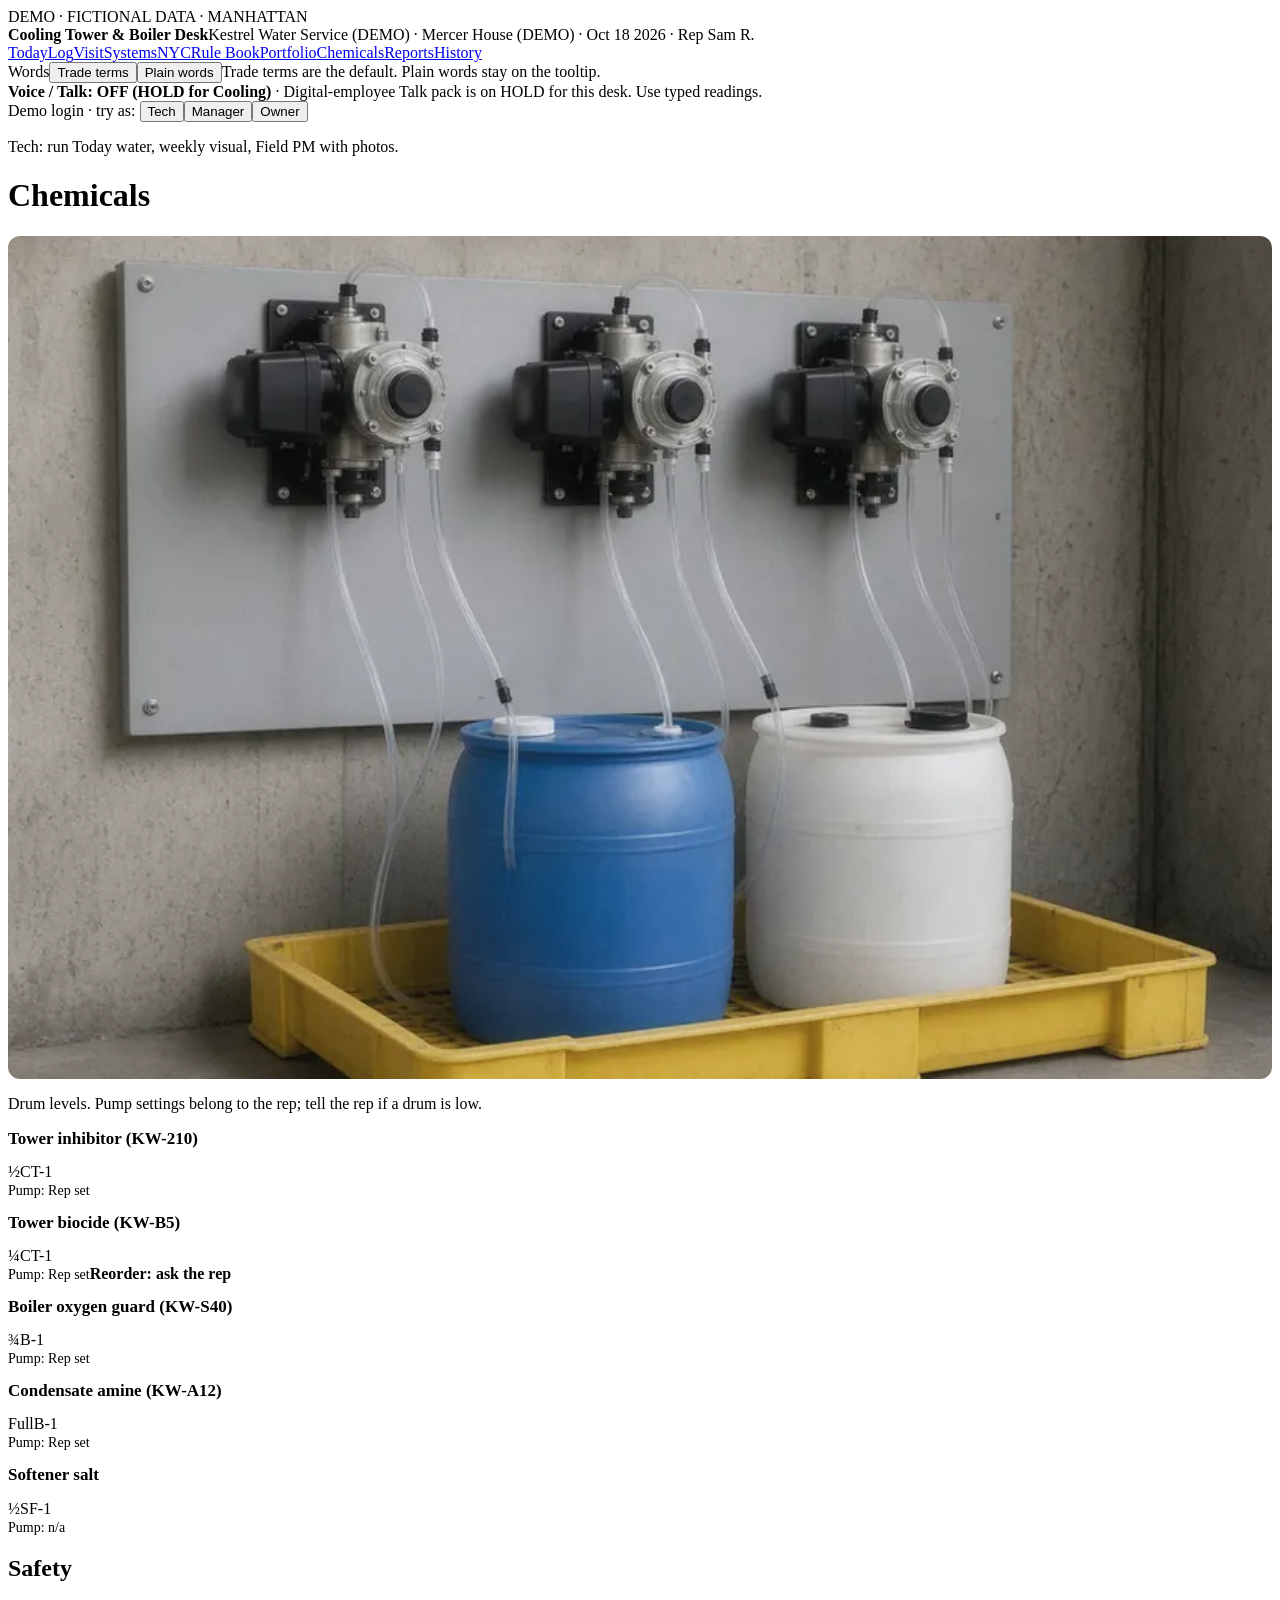
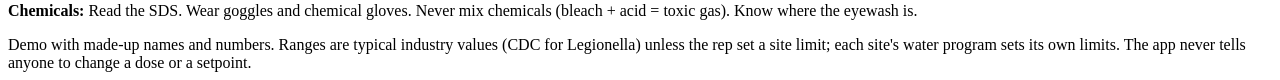
==== chemicals/index.html @ 72e8cd44 "Publish Cooling Desk static demo (Rule Book PR #28 abe7188) Demo only, fictional data. Built from cl" ====
<!DOCTYPE html><html lang="en"><head><meta charSet="utf-8"/><meta name="viewport" content="width=device-width, initial-scale=1"/><link rel="stylesheet" href="/cooling-desk-demo/assets/index-Dlu_8GxB.css" data-precedence="default"/><title>Cooling Tower &amp; Boiler Desk</title><meta name="robots" content="noindex, nofollow, noarchive"/><meta property="og:image" content="/cooling-desk-demo/photos/share-1200x630.jpg"/><link rel="modulepreload" href="/cooling-desk-demo/assets/index-DWi6XUyh.js"/><link rel="modulepreload" href="/cooling-desk-demo/assets/status-q7ZFo-K3.js"/><link rel="modulepreload" href="/cooling-desk-demo/assets/react-Bwcq5O0Y.js"/><link rel="modulepreload" href="/cooling-desk-demo/assets/preload-helper-mCQ09NDj.js"/><link rel="modulepreload" href="/cooling-desk-demo/assets/link-CQP1Rr4Y.js"/><link rel="modulepreload" href="/cooling-desk-demo/assets/nyc-desk-ckcRdlSN.js"/><link rel="modulepreload" href="/cooling-desk-demo/assets/chemicals-DDWBy_gk.js"/><link rel="modulepreload" href="/cooling-desk-demo/assets/catalog-DqLY3z9L.js"/></head><body><div class="demo">DEMO · FICTIONAL DATA · MANHATTAN</div><header class="top"><b>Cooling Tower &amp; Boiler Desk</b><span>Kestrel Water Service (DEMO)<!-- --> · <!-- -->Mercer House (DEMO)<!-- --> · <!-- -->Oct 18 2026<!-- --> · Rep <!-- -->Sam R.</span></header><nav class="tabs" aria-label="Tabs"><a href="/cooling-desk-demo/">Today</a><a href="/cooling-desk-demo/log">Log</a><a href="/cooling-desk-demo/visit">Visit</a><a href="/cooling-desk-demo/systems">Systems</a><a href="/cooling-desk-demo/nyc">NYC</a><a href="/cooling-desk-demo/rulebook">Rule Book</a><a href="/cooling-desk-demo/portfolio">Portfolio</a><a class="active" href="/cooling-desk-demo/chemicals" data-status="active" aria-current="page">Chemicals</a><a href="/cooling-desk-demo/reports">Reports</a><a href="/cooling-desk-demo/history">History</a></nav><div class="vocab-bar" role="group" aria-label="Vocabulary"><span>Words</span><button type="button" aria-pressed="true">Trade terms</button><button type="button" aria-pressed="false">Plain words</button><span class="sub">Trade terms are the default. Plain words stay on the tooltip.</span></div><div class="talk-hold" data-testid="talk-hold" data-talk-enabled="false" role="status"><b>Voice / Talk: OFF (HOLD for Cooling)</b><span> · Digital-employee Talk pack is on HOLD for this desk. Use typed readings.</span></div><main><div class="demo-picker" data-demo-role-picker="one-tap" data-testid="demo-login"><span>Demo login · try as:</span> <button type="button" aria-pressed="true" data-testid="demo-role-tech">Tech</button><button type="button" aria-pressed="false" data-testid="demo-role-manager">Manager</button><button type="button" aria-pressed="false" data-testid="demo-role-owner">Owner</button><p class="sub" data-testid="demo-role-hint">Tech: run Today water, weekly visual, Field PM with photos.</p></div><!--$--><h1>Chemicals</h1><picture class="no-print"><source type="image/webp" srcSet="/photos/card-chemicals-feed-pumps-420x280.webp 420w, /photos/card-chemicals-feed-pumps-840x560.webp 840w" sizes="(max-width: 600px) 100vw, 840px"/><img src="/photos/card-chemicals-feed-pumps-840x560.jpg" alt="Chemical feed pumps on a wall panel, with tubing running into plain drums on a yellow spill tray." loading="lazy" style="width:100%;aspect-ratio:3 / 2;object-fit:cover;border-radius:12px;display:block;margin:8px 0 14px"/></picture><p class="sub">Drum levels. Pump settings belong to the rep; tell the rep if a drum is low.</p><div class="grid three"><section class="card drum" aria-label="Tower inhibitor (KW-210)"><h2 style="font-size:17px">Tower inhibitor (KW-210)</h2><div class="row" style="justify-content:space-between"><span class="big-num">½</span><span>CT-1</span></div><div class="gauge" aria-label="Level ½"><i class="on"></i><i class="on"></i><i class=""></i><i class=""></i></div><span style="color:var(--muted);font-size:14px">Pump: <!-- -->Rep set</span></section><section class="card drum" aria-label="Tower biocide (KW-B5)"><h2 style="font-size:17px">Tower biocide (KW-B5)</h2><div class="row" style="justify-content:space-between"><span class="big-num">¼</span><span>CT-1</span></div><div class="gauge" aria-label="Level ¼"><i class="on"></i><i class=""></i><i class=""></i><i class=""></i></div><span style="color:var(--muted);font-size:14px">Pump: <!-- -->Rep set</span><b>Reorder: ask the rep</b></section><section class="card drum" aria-label="Boiler oxygen guard (KW-S40)"><h2 style="font-size:17px">Boiler oxygen guard (KW-S40)</h2><div class="row" style="justify-content:space-between"><span class="big-num">¾</span><span>B-1</span></div><div class="gauge" aria-label="Level ¾"><i class="on"></i><i class="on"></i><i class="on"></i><i class=""></i></div><span style="color:var(--muted);font-size:14px">Pump: <!-- -->Rep set</span></section><section class="card drum" aria-label="Condensate amine (KW-A12)"><h2 style="font-size:17px">Condensate amine (KW-A12)</h2><div class="row" style="justify-content:space-between"><span class="big-num">Full</span><span>B-1</span></div><div class="gauge" aria-label="Level Full"><i class="on"></i><i class="on"></i><i class="on"></i><i class="on"></i></div><span style="color:var(--muted);font-size:14px">Pump: <!-- -->Rep set</span></section><section class="card drum" aria-label="Softener salt"><h2 style="font-size:17px">Softener salt</h2><div class="row" style="justify-content:space-between"><span class="big-num">½</span><span>SF-1</span></div><div class="gauge" aria-label="Level ½"><i class="on"></i><i class="on"></i><i class=""></i><i class=""></i></div><span style="color:var(--muted);font-size:14px">Pump: <!-- -->n/a</span></section></div><section class="safety" aria-label="Safety"><h2>Safety</h2><p><b>Chemicals<!-- -->:</b> <!-- -->Read the SDS. Wear goggles and chemical gloves. Never mix chemicals (bleach + acid = toxic gas). Know where the eyewash is.</p></section><script>(function(a,f){let l;try{l=JSON.parse(sessionStorage.getItem(a)||"{}")}catch{return}const n=l?.[f||history.state?.__TSR_key];let c=!1;for(const t in n){const e=n[t],o=e?.scrollX,s=e?.scrollY;if(Number.isFinite(o)&&Number.isFinite(s)){if(t==="window")scrollTo(o,s),c=!0;else if(t)try{const r=document.querySelector(t);r&&(r.scrollLeft=o,r.scrollTop=s)}catch{}}}if(c)return;const i=location.hash.slice(1);if(i){const t=history.state?.__hashScrollIntoViewOptions??!0;if(t){const e=document.getElementById(i);e&&e.scrollIntoView(t)}return}scrollTo(0,0)})("tsr-scroll-restoration-v1_3");document.currentScript.remove()</script><!--/$--><footer class="foot no-print-keep">Demo with made-up names and numbers. Ranges are typical industry values (CDC for Legionella) unless the rep set a site limit; each site&#x27;s water program sets its own limits. The app never tells anyone to change a dose or a setpoint.</footer></main><script data-tsr-stream-part="">(self.$R=self.$R||{})["tsr"]=[];self.$_TSR={h(){this.hydrated=!0,this.c()},e(){this.streamEnded=!0,this.c()},c(){this.hydrated&&this.streamEnded&&(delete self.$_TSR,delete self.$R.tsr)},p(e){this.initialized?e():this.buffer.push(e)},buffer:[]};$_TSR.router=($R=>$R[0]={manifest:$R[1]={routes:$R[2]={__root__:$R[3]={preloads:$R[4]=["/cooling-desk-demo/assets/index-DWi6XUyh.js","/cooling-desk-demo/assets/status-q7ZFo-K3.js","/cooling-desk-demo/assets/react-Bwcq5O0Y.js","/cooling-desk-demo/assets/preload-helper-mCQ09NDj.js","/cooling-desk-demo/assets/link-CQP1Rr4Y.js","/cooling-desk-demo/assets/nyc-desk-ckcRdlSN.js"],scripts:$R[5]=[$R[6]={attrs:$R[7]={type:"module",async:!0,src:"/cooling-desk-demo/assets/index-DWi6XUyh.js"}}],css:$R[8]=["/cooling-desk-demo/assets/index-Dlu_8GxB.css"]},"/chemicals":$R[9]={preloads:$R[10]=["/cooling-desk-demo/assets/chemicals-DDWBy_gk.js","/cooling-desk-demo/assets/catalog-DqLY3z9L.js"]}}},matches:$R[11]=[$R[12]={i:"__root__ ",u:1793285258583,s:"success",ssr:!0},$R[13]={i:" chemicals chemicals",u:1793285258583,s:"success",ssr:!0}]})($R["tsr"]);$_TSR.e();{let s=document.currentScript,p;while((p=s.previousElementSibling)&&p.hasAttribute('data-tsr-stream-part'))p.remove();s.remove()}</script><script type="module" async="" src="/cooling-desk-demo/assets/index-DWi6XUyh.js"></script><script>document.currentScript.remove();/*$tsr-stream-boundary*/</script></body></html>
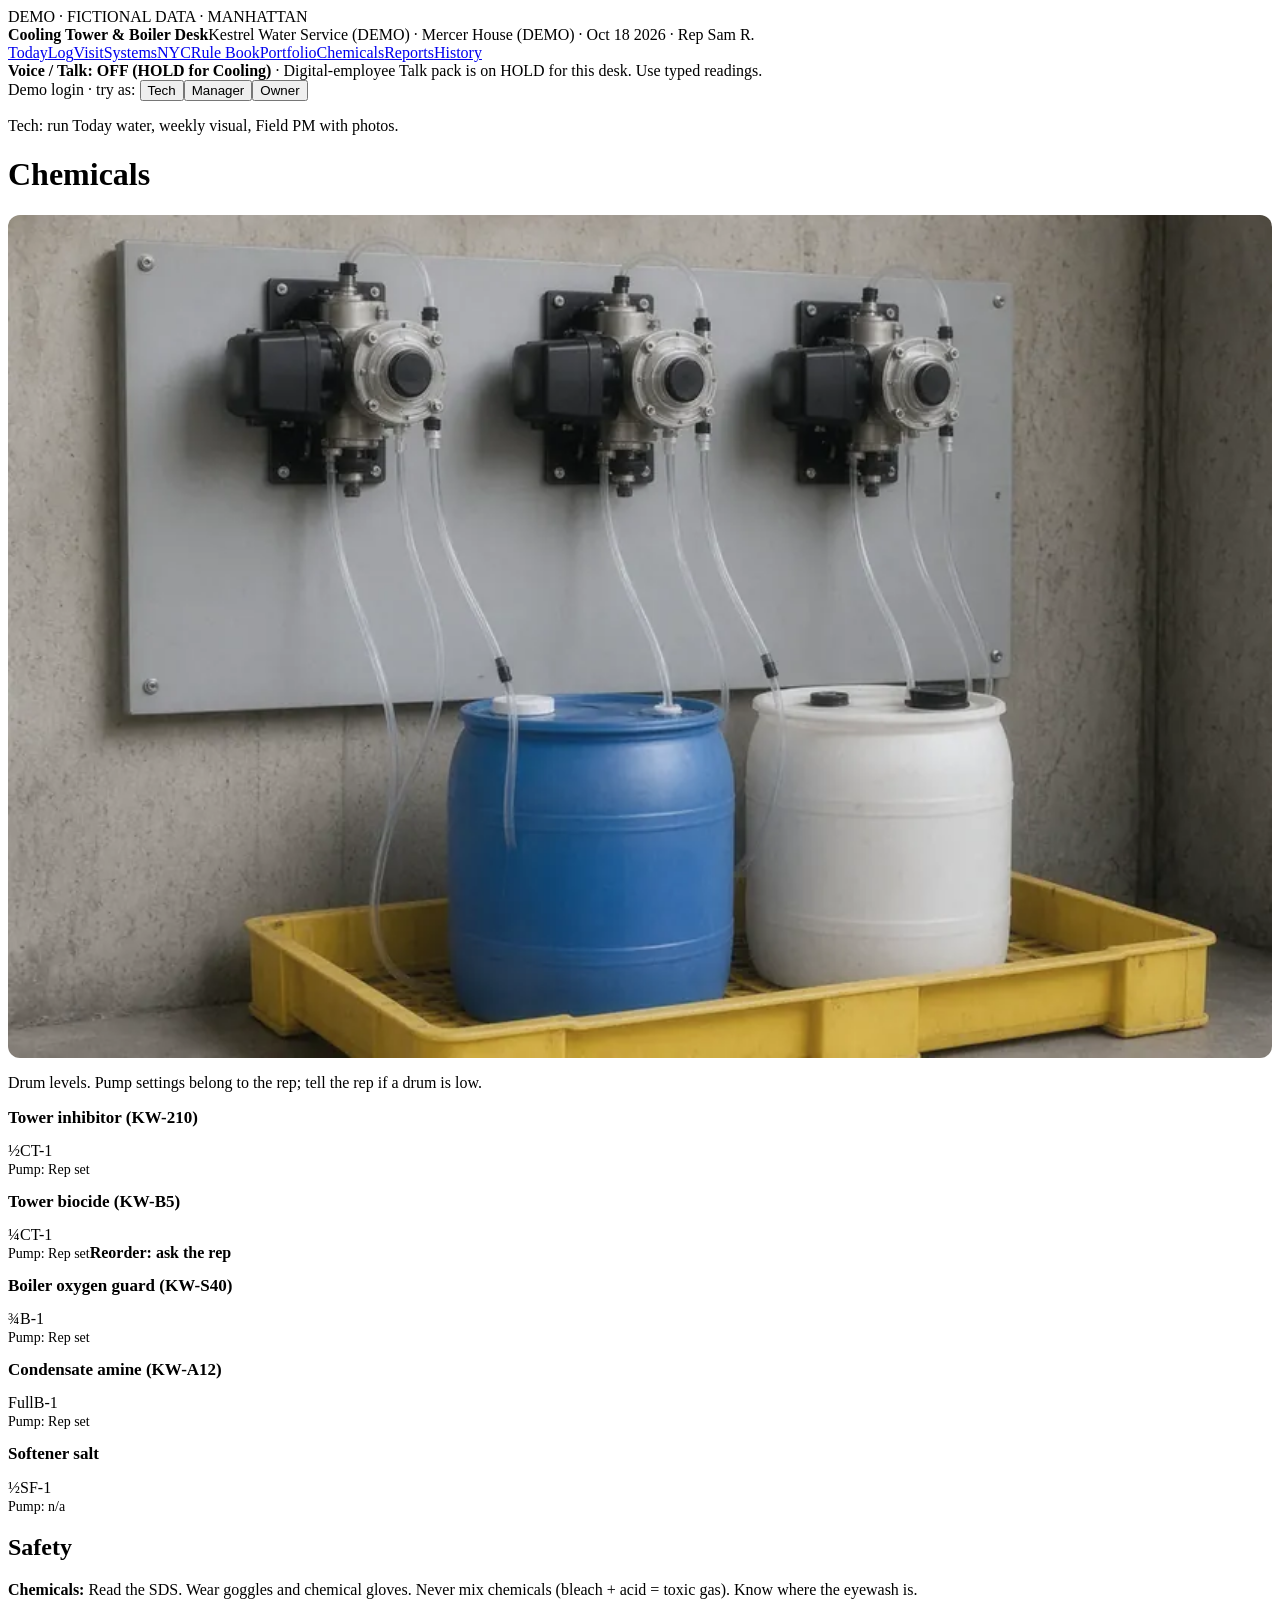
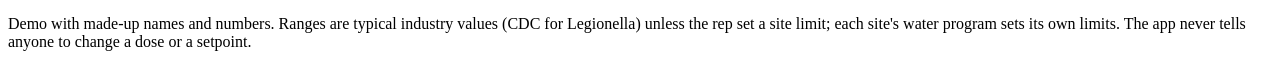
==== commit e8aebd4b: "Republish Cooling Desk static demo (no vocab toggle, bbcb4aa) Demo only, fictional data. Built from " ====
--- a/chemicals/index.html
+++ b/chemicals/index.html
@@ -1 +1 @@
-<!DOCTYPE html><html lang="en"><head><meta charSet="utf-8"/><meta name="viewport" content="width=device-width, initial-scale=1"/><link rel="stylesheet" href="/cooling-desk-demo/assets/index-Dlu_8GxB.css" data-precedence="default"/><title>Cooling Tower &amp; Boiler Desk</title><meta name="robots" content="noindex, nofollow, noarchive"/><meta property="og:image" content="/cooling-desk-demo/photos/share-1200x630.jpg"/><link rel="modulepreload" href="/cooling-desk-demo/assets/index-DWi6XUyh.js"/><link rel="modulepreload" href="/cooling-desk-demo/assets/status-q7ZFo-K3.js"/><link rel="modulepreload" href="/cooling-desk-demo/assets/react-Bwcq5O0Y.js"/><link rel="modulepreload" href="/cooling-desk-demo/assets/preload-helper-mCQ09NDj.js"/><link rel="modulepreload" href="/cooling-desk-demo/assets/link-CQP1Rr4Y.js"/><link rel="modulepreload" href="/cooling-desk-demo/assets/nyc-desk-ckcRdlSN.js"/><link rel="modulepreload" href="/cooling-desk-demo/assets/chemicals-DDWBy_gk.js"/><link rel="modulepreload" href="/cooling-desk-demo/assets/catalog-DqLY3z9L.js"/></head><body><div class="demo">DEMO · FICTIONAL DATA · MANHATTAN</div><header class="top"><b>Cooling Tower &amp; Boiler Desk</b><span>Kestrel Water Service (DEMO)<!-- --> · <!-- -->Mercer House (DEMO)<!-- --> · <!-- -->Oct 18 2026<!-- --> · Rep <!-- -->Sam R.</span></header><nav class="tabs" aria-label="Tabs"><a href="/cooling-desk-demo/">Today</a><a href="/cooling-desk-demo/log">Log</a><a href="/cooling-desk-demo/visit">Visit</a><a href="/cooling-desk-demo/systems">Systems</a><a href="/cooling-desk-demo/nyc">NYC</a><a href="/cooling-desk-demo/rulebook">Rule Book</a><a href="/cooling-desk-demo/portfolio">Portfolio</a><a class="active" href="/cooling-desk-demo/chemicals" data-status="active" aria-current="page">Chemicals</a><a href="/cooling-desk-demo/reports">Reports</a><a href="/cooling-desk-demo/history">History</a></nav><div class="vocab-bar" role="group" aria-label="Vocabulary"><span>Words</span><button type="button" aria-pressed="true">Trade terms</button><button type="button" aria-pressed="false">Plain words</button><span class="sub">Trade terms are the default. Plain words stay on the tooltip.</span></div><div class="talk-hold" data-testid="talk-hold" data-talk-enabled="false" role="status"><b>Voice / Talk: OFF (HOLD for Cooling)</b><span> · Digital-employee Talk pack is on HOLD for this desk. Use typed readings.</span></div><main><div class="demo-picker" data-demo-role-picker="one-tap" data-testid="demo-login"><span>Demo login · try as:</span> <button type="button" aria-pressed="true" data-testid="demo-role-tech">Tech</button><button type="button" aria-pressed="false" data-testid="demo-role-manager">Manager</button><button type="button" aria-pressed="false" data-testid="demo-role-owner">Owner</button><p class="sub" data-testid="demo-role-hint">Tech: run Today water, weekly visual, Field PM with photos.</p></div><!--$--><h1>Chemicals</h1><picture class="no-print"><source type="image/webp" srcSet="/photos/card-chemicals-feed-pumps-420x280.webp 420w, /photos/card-chemicals-feed-pumps-840x560.webp 840w" sizes="(max-width: 600px) 100vw, 840px"/><img src="/photos/card-chemicals-feed-pumps-840x560.jpg" alt="Chemical feed pumps on a wall panel, with tubing running into plain drums on a yellow spill tray." loading="lazy" style="width:100%;aspect-ratio:3 / 2;object-fit:cover;border-radius:12px;display:block;margin:8px 0 14px"/></picture><p class="sub">Drum levels. Pump settings belong to the rep; tell the rep if a drum is low.</p><div class="grid three"><section class="card drum" aria-label="Tower inhibitor (KW-210)"><h2 style="font-size:17px">Tower inhibitor (KW-210)</h2><div class="row" style="justify-content:space-between"><span class="big-num">½</span><span>CT-1</span></div><div class="gauge" aria-label="Level ½"><i class="on"></i><i class="on"></i><i class=""></i><i class=""></i></div><span style="color:var(--muted);font-size:14px">Pump: <!-- -->Rep set</span></section><section class="card drum" aria-label="Tower biocide (KW-B5)"><h2 style="font-size:17px">Tower biocide (KW-B5)</h2><div class="row" style="justify-content:space-between"><span class="big-num">¼</span><span>CT-1</span></div><div class="gauge" aria-label="Level ¼"><i class="on"></i><i class=""></i><i class=""></i><i class=""></i></div><span style="color:var(--muted);font-size:14px">Pump: <!-- -->Rep set</span><b>Reorder: ask the rep</b></section><section class="card drum" aria-label="Boiler oxygen guard (KW-S40)"><h2 style="font-size:17px">Boiler oxygen guard (KW-S40)</h2><div class="row" style="justify-content:space-between"><span class="big-num">¾</span><span>B-1</span></div><div class="gauge" aria-label="Level ¾"><i class="on"></i><i class="on"></i><i class="on"></i><i class=""></i></div><span style="color:var(--muted);font-size:14px">Pump: <!-- -->Rep set</span></section><section class="card drum" aria-label="Condensate amine (KW-A12)"><h2 style="font-size:17px">Condensate amine (KW-A12)</h2><div class="row" style="justify-content:space-between"><span class="big-num">Full</span><span>B-1</span></div><div class="gauge" aria-label="Level Full"><i class="on"></i><i class="on"></i><i class="on"></i><i class="on"></i></div><span style="color:var(--muted);font-size:14px">Pump: <!-- -->Rep set</span></section><section class="card drum" aria-label="Softener salt"><h2 style="font-size:17px">Softener salt</h2><div class="row" style="justify-content:space-between"><span class="big-num">½</span><span>SF-1</span></div><div class="gauge" aria-label="Level ½"><i class="on"></i><i class="on"></i><i class=""></i><i class=""></i></div><span style="color:var(--muted);font-size:14px">Pump: <!-- -->n/a</span></section></div><section class="safety" aria-label="Safety"><h2>Safety</h2><p><b>Chemicals<!-- -->:</b> <!-- -->Read the SDS. Wear goggles and chemical gloves. Never mix chemicals (bleach + acid = toxic gas). Know where the eyewash is.</p></section><script>(function(a,f){let l;try{l=JSON.parse(sessionStorage.getItem(a)||"{}")}catch{return}const n=l?.[f||history.state?.__TSR_key];let c=!1;for(const t in n){const e=n[t],o=e?.scrollX,s=e?.scrollY;if(Number.isFinite(o)&&Number.isFinite(s)){if(t==="window")scrollTo(o,s),c=!0;else if(t)try{const r=document.querySelector(t);r&&(r.scrollLeft=o,r.scrollTop=s)}catch{}}}if(c)return;const i=location.hash.slice(1);if(i){const t=history.state?.__hashScrollIntoViewOptions??!0;if(t){const e=document.getElementById(i);e&&e.scrollIntoView(t)}return}scrollTo(0,0)})("tsr-scroll-restoration-v1_3");document.currentScript.remove()</script><!--/$--><footer class="foot no-print-keep">Demo with made-up names and numbers. Ranges are typical industry values (CDC for Legionella) unless the rep set a site limit; each site&#x27;s water program sets its own limits. The app never tells anyone to change a dose or a setpoint.</footer></main><script data-tsr-stream-part="">(self.$R=self.$R||{})["tsr"]=[];self.$_TSR={h(){this.hydrated=!0,this.c()},e(){this.streamEnded=!0,this.c()},c(){this.hydrated&&this.streamEnded&&(delete self.$_TSR,delete self.$R.tsr)},p(e){this.initialized?e():this.buffer.push(e)},buffer:[]};$_TSR.router=($R=>$R[0]={manifest:$R[1]={routes:$R[2]={__root__:$R[3]={preloads:$R[4]=["/cooling-desk-demo/assets/index-DWi6XUyh.js","/cooling-desk-demo/assets/status-q7ZFo-K3.js","/cooling-desk-demo/assets/react-Bwcq5O0Y.js","/cooling-desk-demo/assets/preload-helper-mCQ09NDj.js","/cooling-desk-demo/assets/link-CQP1Rr4Y.js","/cooling-desk-demo/assets/nyc-desk-ckcRdlSN.js"],scripts:$R[5]=[$R[6]={attrs:$R[7]={type:"module",async:!0,src:"/cooling-desk-demo/assets/index-DWi6XUyh.js"}}],css:$R[8]=["/cooling-desk-demo/assets/index-Dlu_8GxB.css"]},"/chemicals":$R[9]={preloads:$R[10]=["/cooling-desk-demo/assets/chemicals-DDWBy_gk.js","/cooling-desk-demo/assets/catalog-DqLY3z9L.js"]}}},matches:$R[11]=[$R[12]={i:"__root__ ",u:1793285258583,s:"success",ssr:!0},$R[13]={i:" chemicals chemicals",u:1793285258583,s:"success",ssr:!0}]})($R["tsr"]);$_TSR.e();{let s=document.currentScript,p;while((p=s.previousElementSibling)&&p.hasAttribute('data-tsr-stream-part'))p.remove();s.remove()}</script><script type="module" async="" src="/cooling-desk-demo/assets/index-DWi6XUyh.js"></script><script>document.currentScript.remove();/*$tsr-stream-boundary*/</script></body></html>+<!DOCTYPE html><html lang="en"><head><meta charSet="utf-8"/><meta name="viewport" content="width=device-width, initial-scale=1"/><link rel="stylesheet" href="/cooling-desk-demo/assets/index-0GtvGMTF.css" data-precedence="default"/><title>Cooling Tower &amp; Boiler Desk</title><meta name="robots" content="noindex, nofollow, noarchive"/><meta property="og:image" content="/cooling-desk-demo/photos/share-1200x630.jpg"/><link rel="modulepreload" href="/cooling-desk-demo/assets/index-BVu5upnG.js"/><link rel="modulepreload" href="/cooling-desk-demo/assets/status-q7ZFo-K3.js"/><link rel="modulepreload" href="/cooling-desk-demo/assets/react-Bwcq5O0Y.js"/><link rel="modulepreload" href="/cooling-desk-demo/assets/preload-helper-mCQ09NDj.js"/><link rel="modulepreload" href="/cooling-desk-demo/assets/link-CQP1Rr4Y.js"/><link rel="modulepreload" href="/cooling-desk-demo/assets/chemicals-Cix87yrG.js"/><link rel="modulepreload" href="/cooling-desk-demo/assets/catalog-BLM0G9qx.js"/></head><body><div class="demo">DEMO · FICTIONAL DATA · MANHATTAN</div><header class="top"><b>Cooling Tower &amp; Boiler Desk</b><span>Kestrel Water Service (DEMO)<!-- --> · <!-- -->Mercer House (DEMO)<!-- --> · <!-- -->Oct 18 2026<!-- --> · Rep <!-- -->Sam R.</span></header><nav class="tabs" aria-label="Tabs"><a href="/cooling-desk-demo/">Today</a><a href="/cooling-desk-demo/log">Log</a><a href="/cooling-desk-demo/visit">Visit</a><a href="/cooling-desk-demo/systems">Systems</a><a href="/cooling-desk-demo/nyc">NYC</a><a href="/cooling-desk-demo/rulebook">Rule Book</a><a href="/cooling-desk-demo/portfolio">Portfolio</a><a class="active" href="/cooling-desk-demo/chemicals" data-status="active" aria-current="page">Chemicals</a><a href="/cooling-desk-demo/reports">Reports</a><a href="/cooling-desk-demo/history">History</a></nav><div class="talk-hold" data-testid="talk-hold" data-talk-enabled="false" role="status"><b>Voice / Talk: OFF (HOLD for Cooling)</b><span> · Digital-employee Talk pack is on HOLD for this desk. Use typed readings.</span></div><main><div class="demo-picker" data-demo-role-picker="one-tap" data-testid="demo-login"><span>Demo login · try as:</span> <button type="button" aria-pressed="true" data-testid="demo-role-tech">Tech</button><button type="button" aria-pressed="false" data-testid="demo-role-manager">Manager</button><button type="button" aria-pressed="false" data-testid="demo-role-owner">Owner</button><p class="sub" data-testid="demo-role-hint">Tech: run Today water, weekly visual, Field PM with photos.</p></div><!--$--><h1>Chemicals</h1><picture class="no-print"><source type="image/webp" srcSet="/photos/card-chemicals-feed-pumps-420x280.webp 420w, /photos/card-chemicals-feed-pumps-840x560.webp 840w" sizes="(max-width: 600px) 100vw, 840px"/><img src="/photos/card-chemicals-feed-pumps-840x560.jpg" alt="Chemical feed pumps on a wall panel, with tubing running into plain drums on a yellow spill tray." loading="lazy" style="width:100%;aspect-ratio:3 / 2;object-fit:cover;border-radius:12px;display:block;margin:8px 0 14px"/></picture><p class="sub">Drum levels. Pump settings belong to the rep; tell the rep if a drum is low.</p><div class="grid three"><section class="card drum" aria-label="Tower inhibitor (KW-210)"><h2 style="font-size:17px">Tower inhibitor (KW-210)</h2><div class="row" style="justify-content:space-between"><span class="big-num">½</span><span>CT-1</span></div><div class="gauge" aria-label="Level ½"><i class="on"></i><i class="on"></i><i class=""></i><i class=""></i></div><span style="color:var(--muted);font-size:14px">Pump: <!-- -->Rep set</span></section><section class="card drum" aria-label="Tower biocide (KW-B5)"><h2 style="font-size:17px">Tower biocide (KW-B5)</h2><div class="row" style="justify-content:space-between"><span class="big-num">¼</span><span>CT-1</span></div><div class="gauge" aria-label="Level ¼"><i class="on"></i><i class=""></i><i class=""></i><i class=""></i></div><span style="color:var(--muted);font-size:14px">Pump: <!-- -->Rep set</span><b>Reorder: ask the rep</b></section><section class="card drum" aria-label="Boiler oxygen guard (KW-S40)"><h2 style="font-size:17px">Boiler oxygen guard (KW-S40)</h2><div class="row" style="justify-content:space-between"><span class="big-num">¾</span><span>B-1</span></div><div class="gauge" aria-label="Level ¾"><i class="on"></i><i class="on"></i><i class="on"></i><i class=""></i></div><span style="color:var(--muted);font-size:14px">Pump: <!-- -->Rep set</span></section><section class="card drum" aria-label="Condensate amine (KW-A12)"><h2 style="font-size:17px">Condensate amine (KW-A12)</h2><div class="row" style="justify-content:space-between"><span class="big-num">Full</span><span>B-1</span></div><div class="gauge" aria-label="Level Full"><i class="on"></i><i class="on"></i><i class="on"></i><i class="on"></i></div><span style="color:var(--muted);font-size:14px">Pump: <!-- -->Rep set</span></section><section class="card drum" aria-label="Softener salt"><h2 style="font-size:17px">Softener salt</h2><div class="row" style="justify-content:space-between"><span class="big-num">½</span><span>SF-1</span></div><div class="gauge" aria-label="Level ½"><i class="on"></i><i class="on"></i><i class=""></i><i class=""></i></div><span style="color:var(--muted);font-size:14px">Pump: <!-- -->n/a</span></section></div><section class="safety" aria-label="Safety"><h2>Safety</h2><p><b>Chemicals<!-- -->:</b> <!-- -->Read the SDS. Wear goggles and chemical gloves. Never mix chemicals (bleach + acid = toxic gas). Know where the eyewash is.</p></section><script>(function(a,f){let l;try{l=JSON.parse(sessionStorage.getItem(a)||"{}")}catch{return}const n=l?.[f||history.state?.__TSR_key];let c=!1;for(const t in n){const e=n[t],o=e?.scrollX,s=e?.scrollY;if(Number.isFinite(o)&&Number.isFinite(s)){if(t==="window")scrollTo(o,s),c=!0;else if(t)try{const r=document.querySelector(t);r&&(r.scrollLeft=o,r.scrollTop=s)}catch{}}}if(c)return;const i=location.hash.slice(1);if(i){const t=history.state?.__hashScrollIntoViewOptions??!0;if(t){const e=document.getElementById(i);e&&e.scrollIntoView(t)}return}scrollTo(0,0)})("tsr-scroll-restoration-v1_3");document.currentScript.remove()</script><!--/$--><footer class="foot no-print-keep">Demo with made-up names and numbers. Ranges are typical industry values (CDC for Legionella) unless the rep set a site limit; each site&#x27;s water program sets its own limits. The app never tells anyone to change a dose or a setpoint.</footer></main><script data-tsr-stream-part="">(self.$R=self.$R||{})["tsr"]=[];self.$_TSR={h(){this.hydrated=!0,this.c()},e(){this.streamEnded=!0,this.c()},c(){this.hydrated&&this.streamEnded&&(delete self.$_TSR,delete self.$R.tsr)},p(e){this.initialized?e():this.buffer.push(e)},buffer:[]};$_TSR.router=($R=>$R[0]={manifest:$R[1]={routes:$R[2]={__root__:$R[3]={preloads:$R[4]=["/cooling-desk-demo/assets/index-BVu5upnG.js","/cooling-desk-demo/assets/status-q7ZFo-K3.js","/cooling-desk-demo/assets/react-Bwcq5O0Y.js","/cooling-desk-demo/assets/preload-helper-mCQ09NDj.js","/cooling-desk-demo/assets/link-CQP1Rr4Y.js"],scripts:$R[5]=[$R[6]={attrs:$R[7]={type:"module",async:!0,src:"/cooling-desk-demo/assets/index-BVu5upnG.js"}}],css:$R[8]=["/cooling-desk-demo/assets/index-0GtvGMTF.css"]},"/chemicals":$R[9]={preloads:$R[10]=["/cooling-desk-demo/assets/chemicals-Cix87yrG.js","/cooling-desk-demo/assets/catalog-BLM0G9qx.js"]}}},matches:$R[11]=[$R[12]={i:"__root__ ",u:1793307989110,s:"success",ssr:!0},$R[13]={i:" chemicals chemicals",u:1793307989110,s:"success",ssr:!0}]})($R["tsr"]);$_TSR.e();{let s=document.currentScript,p;while((p=s.previousElementSibling)&&p.hasAttribute('data-tsr-stream-part'))p.remove();s.remove()}</script><script type="module" async="" src="/cooling-desk-demo/assets/index-BVu5upnG.js"></script><script>document.currentScript.remove();/*$tsr-stream-boundary*/</script></body></html>
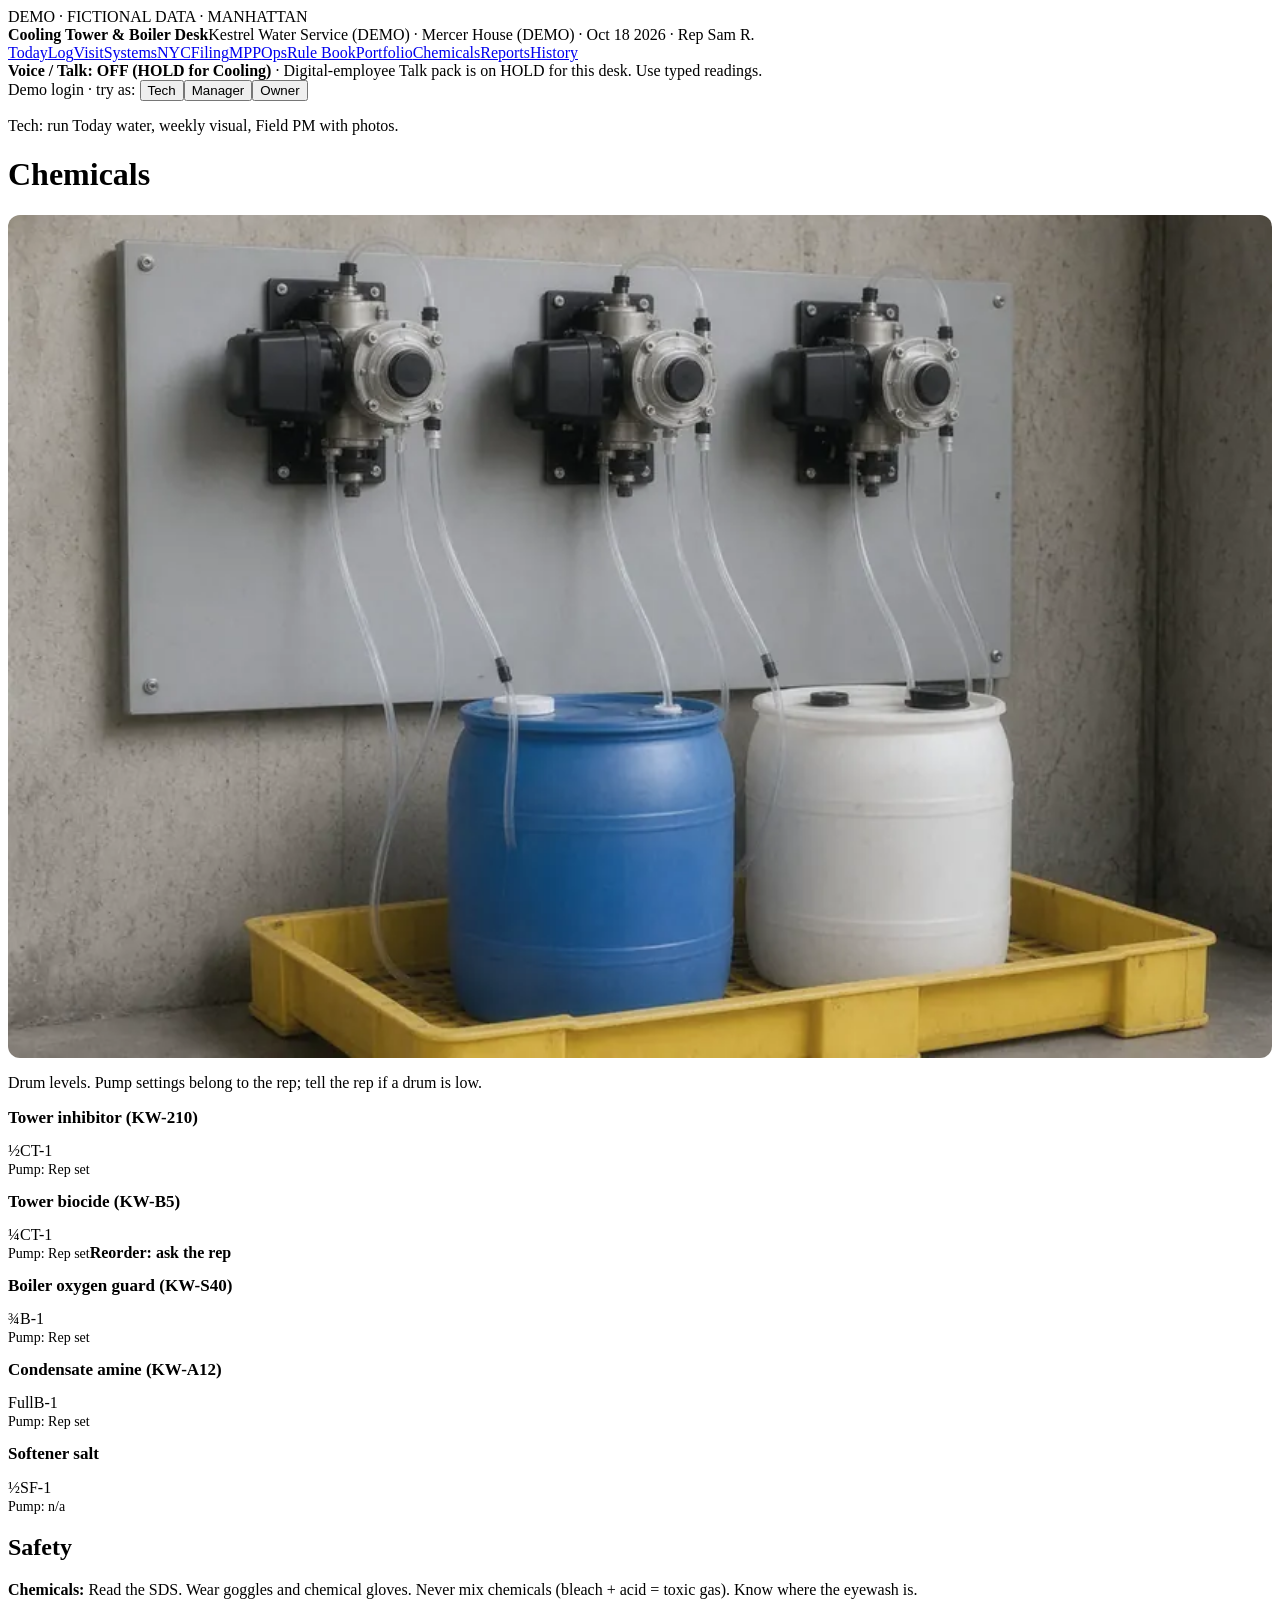
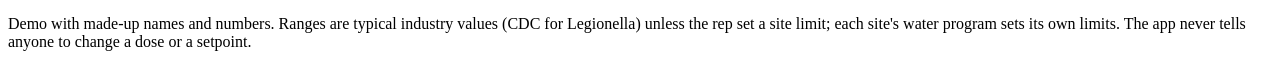
==== commit b3efc827: "demo: 10/10 filing, MPP vault, Nov 1 clock, alerts, ops (static) Static rebuild from cooling-boiler-" ====
--- a/chemicals/index.html
+++ b/chemicals/index.html
@@ -1 +1 @@
-<!DOCTYPE html><html lang="en"><head><meta charSet="utf-8"/><meta name="viewport" content="width=device-width, initial-scale=1"/><link rel="stylesheet" href="/cooling-desk-demo/assets/index-0GtvGMTF.css" data-precedence="default"/><title>Cooling Tower &amp; Boiler Desk</title><meta name="robots" content="noindex, nofollow, noarchive"/><meta property="og:image" content="/cooling-desk-demo/photos/share-1200x630.jpg"/><link rel="modulepreload" href="/cooling-desk-demo/assets/index-BVu5upnG.js"/><link rel="modulepreload" href="/cooling-desk-demo/assets/status-q7ZFo-K3.js"/><link rel="modulepreload" href="/cooling-desk-demo/assets/react-Bwcq5O0Y.js"/><link rel="modulepreload" href="/cooling-desk-demo/assets/preload-helper-mCQ09NDj.js"/><link rel="modulepreload" href="/cooling-desk-demo/assets/link-CQP1Rr4Y.js"/><link rel="modulepreload" href="/cooling-desk-demo/assets/chemicals-Cix87yrG.js"/><link rel="modulepreload" href="/cooling-desk-demo/assets/catalog-BLM0G9qx.js"/></head><body><div class="demo">DEMO · FICTIONAL DATA · MANHATTAN</div><header class="top"><b>Cooling Tower &amp; Boiler Desk</b><span>Kestrel Water Service (DEMO)<!-- --> · <!-- -->Mercer House (DEMO)<!-- --> · <!-- -->Oct 18 2026<!-- --> · Rep <!-- -->Sam R.</span></header><nav class="tabs" aria-label="Tabs"><a href="/cooling-desk-demo/">Today</a><a href="/cooling-desk-demo/log">Log</a><a href="/cooling-desk-demo/visit">Visit</a><a href="/cooling-desk-demo/systems">Systems</a><a href="/cooling-desk-demo/nyc">NYC</a><a href="/cooling-desk-demo/rulebook">Rule Book</a><a href="/cooling-desk-demo/portfolio">Portfolio</a><a class="active" href="/cooling-desk-demo/chemicals" data-status="active" aria-current="page">Chemicals</a><a href="/cooling-desk-demo/reports">Reports</a><a href="/cooling-desk-demo/history">History</a></nav><div class="talk-hold" data-testid="talk-hold" data-talk-enabled="false" role="status"><b>Voice / Talk: OFF (HOLD for Cooling)</b><span> · Digital-employee Talk pack is on HOLD for this desk. Use typed readings.</span></div><main><div class="demo-picker" data-demo-role-picker="one-tap" data-testid="demo-login"><span>Demo login · try as:</span> <button type="button" aria-pressed="true" data-testid="demo-role-tech">Tech</button><button type="button" aria-pressed="false" data-testid="demo-role-manager">Manager</button><button type="button" aria-pressed="false" data-testid="demo-role-owner">Owner</button><p class="sub" data-testid="demo-role-hint">Tech: run Today water, weekly visual, Field PM with photos.</p></div><!--$--><h1>Chemicals</h1><picture class="no-print"><source type="image/webp" srcSet="/photos/card-chemicals-feed-pumps-420x280.webp 420w, /photos/card-chemicals-feed-pumps-840x560.webp 840w" sizes="(max-width: 600px) 100vw, 840px"/><img src="/photos/card-chemicals-feed-pumps-840x560.jpg" alt="Chemical feed pumps on a wall panel, with tubing running into plain drums on a yellow spill tray." loading="lazy" style="width:100%;aspect-ratio:3 / 2;object-fit:cover;border-radius:12px;display:block;margin:8px 0 14px"/></picture><p class="sub">Drum levels. Pump settings belong to the rep; tell the rep if a drum is low.</p><div class="grid three"><section class="card drum" aria-label="Tower inhibitor (KW-210)"><h2 style="font-size:17px">Tower inhibitor (KW-210)</h2><div class="row" style="justify-content:space-between"><span class="big-num">½</span><span>CT-1</span></div><div class="gauge" aria-label="Level ½"><i class="on"></i><i class="on"></i><i class=""></i><i class=""></i></div><span style="color:var(--muted);font-size:14px">Pump: <!-- -->Rep set</span></section><section class="card drum" aria-label="Tower biocide (KW-B5)"><h2 style="font-size:17px">Tower biocide (KW-B5)</h2><div class="row" style="justify-content:space-between"><span class="big-num">¼</span><span>CT-1</span></div><div class="gauge" aria-label="Level ¼"><i class="on"></i><i class=""></i><i class=""></i><i class=""></i></div><span style="color:var(--muted);font-size:14px">Pump: <!-- -->Rep set</span><b>Reorder: ask the rep</b></section><section class="card drum" aria-label="Boiler oxygen guard (KW-S40)"><h2 style="font-size:17px">Boiler oxygen guard (KW-S40)</h2><div class="row" style="justify-content:space-between"><span class="big-num">¾</span><span>B-1</span></div><div class="gauge" aria-label="Level ¾"><i class="on"></i><i class="on"></i><i class="on"></i><i class=""></i></div><span style="color:var(--muted);font-size:14px">Pump: <!-- -->Rep set</span></section><section class="card drum" aria-label="Condensate amine (KW-A12)"><h2 style="font-size:17px">Condensate amine (KW-A12)</h2><div class="row" style="justify-content:space-between"><span class="big-num">Full</span><span>B-1</span></div><div class="gauge" aria-label="Level Full"><i class="on"></i><i class="on"></i><i class="on"></i><i class="on"></i></div><span style="color:var(--muted);font-size:14px">Pump: <!-- -->Rep set</span></section><section class="card drum" aria-label="Softener salt"><h2 style="font-size:17px">Softener salt</h2><div class="row" style="justify-content:space-between"><span class="big-num">½</span><span>SF-1</span></div><div class="gauge" aria-label="Level ½"><i class="on"></i><i class="on"></i><i class=""></i><i class=""></i></div><span style="color:var(--muted);font-size:14px">Pump: <!-- -->n/a</span></section></div><section class="safety" aria-label="Safety"><h2>Safety</h2><p><b>Chemicals<!-- -->:</b> <!-- -->Read the SDS. Wear goggles and chemical gloves. Never mix chemicals (bleach + acid = toxic gas). Know where the eyewash is.</p></section><script>(function(a,f){let l;try{l=JSON.parse(sessionStorage.getItem(a)||"{}")}catch{return}const n=l?.[f||history.state?.__TSR_key];let c=!1;for(const t in n){const e=n[t],o=e?.scrollX,s=e?.scrollY;if(Number.isFinite(o)&&Number.isFinite(s)){if(t==="window")scrollTo(o,s),c=!0;else if(t)try{const r=document.querySelector(t);r&&(r.scrollLeft=o,r.scrollTop=s)}catch{}}}if(c)return;const i=location.hash.slice(1);if(i){const t=history.state?.__hashScrollIntoViewOptions??!0;if(t){const e=document.getElementById(i);e&&e.scrollIntoView(t)}return}scrollTo(0,0)})("tsr-scroll-restoration-v1_3");document.currentScript.remove()</script><!--/$--><footer class="foot no-print-keep">Demo with made-up names and numbers. Ranges are typical industry values (CDC for Legionella) unless the rep set a site limit; each site&#x27;s water program sets its own limits. The app never tells anyone to change a dose or a setpoint.</footer></main><script data-tsr-stream-part="">(self.$R=self.$R||{})["tsr"]=[];self.$_TSR={h(){this.hydrated=!0,this.c()},e(){this.streamEnded=!0,this.c()},c(){this.hydrated&&this.streamEnded&&(delete self.$_TSR,delete self.$R.tsr)},p(e){this.initialized?e():this.buffer.push(e)},buffer:[]};$_TSR.router=($R=>$R[0]={manifest:$R[1]={routes:$R[2]={__root__:$R[3]={preloads:$R[4]=["/cooling-desk-demo/assets/index-BVu5upnG.js","/cooling-desk-demo/assets/status-q7ZFo-K3.js","/cooling-desk-demo/assets/react-Bwcq5O0Y.js","/cooling-desk-demo/assets/preload-helper-mCQ09NDj.js","/cooling-desk-demo/assets/link-CQP1Rr4Y.js"],scripts:$R[5]=[$R[6]={attrs:$R[7]={type:"module",async:!0,src:"/cooling-desk-demo/assets/index-BVu5upnG.js"}}],css:$R[8]=["/cooling-desk-demo/assets/index-0GtvGMTF.css"]},"/chemicals":$R[9]={preloads:$R[10]=["/cooling-desk-demo/assets/chemicals-Cix87yrG.js","/cooling-desk-demo/assets/catalog-BLM0G9qx.js"]}}},matches:$R[11]=[$R[12]={i:"__root__ ",u:1793307989110,s:"success",ssr:!0},$R[13]={i:" chemicals chemicals",u:1793307989110,s:"success",ssr:!0}]})($R["tsr"]);$_TSR.e();{let s=document.currentScript,p;while((p=s.previousElementSibling)&&p.hasAttribute('data-tsr-stream-part'))p.remove();s.remove()}</script><script type="module" async="" src="/cooling-desk-demo/assets/index-BVu5upnG.js"></script><script>document.currentScript.remove();/*$tsr-stream-boundary*/</script></body></html>+<!DOCTYPE html><html lang="en"><head><meta charSet="utf-8"/><meta name="viewport" content="width=device-width, initial-scale=1"/><link rel="stylesheet" href="/cooling-desk-demo/assets/index-0GtvGMTF.css" data-precedence="default"/><title>Cooling Tower &amp; Boiler Desk</title><meta name="robots" content="noindex, nofollow, noarchive"/><meta property="og:image" content="/photos/share-1200x630.jpg"/><link rel="modulepreload" href="/cooling-desk-demo/assets/index-Un3AHTYL.js"/><link rel="modulepreload" href="/cooling-desk-demo/assets/status-q7ZFo-K3.js"/><link rel="modulepreload" href="/cooling-desk-demo/assets/react-Bwcq5O0Y.js"/><link rel="modulepreload" href="/cooling-desk-demo/assets/preload-helper-mCQ09NDj.js"/><link rel="modulepreload" href="/cooling-desk-demo/assets/link-CQP1Rr4Y.js"/><link rel="modulepreload" href="/cooling-desk-demo/assets/chemicals-DjdvENfL.js"/><link rel="modulepreload" href="/cooling-desk-demo/assets/catalog-DBfS_Fil.js"/></head><body><div class="demo">DEMO · FICTIONAL DATA · MANHATTAN</div><header class="top"><b>Cooling Tower &amp; Boiler Desk</b><span>Kestrel Water Service (DEMO)<!-- --> · <!-- -->Mercer House (DEMO)<!-- --> · <!-- -->Oct 18 2026<!-- --> · Rep <!-- -->Sam R.</span></header><nav class="tabs" aria-label="Tabs"><a href="/cooling-desk-demo/">Today</a><a href="/cooling-desk-demo/log">Log</a><a href="/cooling-desk-demo/visit">Visit</a><a href="/cooling-desk-demo/systems">Systems</a><a href="/cooling-desk-demo/nyc">NYC</a><a href="/cooling-desk-demo/filing">Filing</a><a href="/cooling-desk-demo/mpp">MPP</a><a href="/cooling-desk-demo/ops">Ops</a><a href="/cooling-desk-demo/rulebook">Rule Book</a><a href="/cooling-desk-demo/portfolio">Portfolio</a><a class="active" href="/cooling-desk-demo/chemicals" data-status="active" aria-current="page">Chemicals</a><a href="/cooling-desk-demo/reports">Reports</a><a href="/cooling-desk-demo/history">History</a></nav><div class="talk-hold" data-testid="talk-hold" data-talk-enabled="false" role="status"><b>Voice / Talk: OFF (HOLD for Cooling)</b><span> · Digital-employee Talk pack is on HOLD for this desk. Use typed readings.</span></div><main><div class="demo-picker" data-demo-role-picker="one-tap" data-testid="demo-login"><span>Demo login · try as:</span> <button type="button" aria-pressed="true" data-testid="demo-role-tech">Tech</button><button type="button" aria-pressed="false" data-testid="demo-role-manager">Manager</button><button type="button" aria-pressed="false" data-testid="demo-role-owner">Owner</button><p class="sub" data-testid="demo-role-hint">Tech: run Today water, weekly visual, Field PM with photos.</p></div><!--$--><h1>Chemicals</h1><picture class="no-print"><source type="image/webp" srcSet="/photos/card-chemicals-feed-pumps-420x280.webp 420w, /photos/card-chemicals-feed-pumps-840x560.webp 840w" sizes="(max-width: 600px) 100vw, 840px"/><img src="/photos/card-chemicals-feed-pumps-840x560.jpg" alt="Chemical feed pumps on a wall panel, with tubing running into plain drums on a yellow spill tray." loading="lazy" style="width:100%;aspect-ratio:3 / 2;object-fit:cover;border-radius:12px;display:block;margin:8px 0 14px"/></picture><p class="sub">Drum levels. Pump settings belong to the rep; tell the rep if a drum is low.</p><div class="grid three"><section class="card drum" aria-label="Tower inhibitor (KW-210)"><h2 style="font-size:17px">Tower inhibitor (KW-210)</h2><div class="row" style="justify-content:space-between"><span class="big-num">½</span><span>CT-1</span></div><div class="gauge" aria-label="Level ½"><i class="on"></i><i class="on"></i><i class=""></i><i class=""></i></div><span style="color:var(--muted);font-size:14px">Pump: <!-- -->Rep set</span></section><section class="card drum" aria-label="Tower biocide (KW-B5)"><h2 style="font-size:17px">Tower biocide (KW-B5)</h2><div class="row" style="justify-content:space-between"><span class="big-num">¼</span><span>CT-1</span></div><div class="gauge" aria-label="Level ¼"><i class="on"></i><i class=""></i><i class=""></i><i class=""></i></div><span style="color:var(--muted);font-size:14px">Pump: <!-- -->Rep set</span><b>Reorder: ask the rep</b></section><section class="card drum" aria-label="Boiler oxygen guard (KW-S40)"><h2 style="font-size:17px">Boiler oxygen guard (KW-S40)</h2><div class="row" style="justify-content:space-between"><span class="big-num">¾</span><span>B-1</span></div><div class="gauge" aria-label="Level ¾"><i class="on"></i><i class="on"></i><i class="on"></i><i class=""></i></div><span style="color:var(--muted);font-size:14px">Pump: <!-- -->Rep set</span></section><section class="card drum" aria-label="Condensate amine (KW-A12)"><h2 style="font-size:17px">Condensate amine (KW-A12)</h2><div class="row" style="justify-content:space-between"><span class="big-num">Full</span><span>B-1</span></div><div class="gauge" aria-label="Level Full"><i class="on"></i><i class="on"></i><i class="on"></i><i class="on"></i></div><span style="color:var(--muted);font-size:14px">Pump: <!-- -->Rep set</span></section><section class="card drum" aria-label="Softener salt"><h2 style="font-size:17px">Softener salt</h2><div class="row" style="justify-content:space-between"><span class="big-num">½</span><span>SF-1</span></div><div class="gauge" aria-label="Level ½"><i class="on"></i><i class="on"></i><i class=""></i><i class=""></i></div><span style="color:var(--muted);font-size:14px">Pump: <!-- -->n/a</span></section></div><section class="safety" aria-label="Safety"><h2>Safety</h2><p><b>Chemicals<!-- -->:</b> <!-- -->Read the SDS. Wear goggles and chemical gloves. Never mix chemicals (bleach + acid = toxic gas). Know where the eyewash is.</p></section><script>(function(a,f){let l;try{l=JSON.parse(sessionStorage.getItem(a)||"{}")}catch{return}const n=l?.[f||history.state?.__TSR_key];let c=!1;for(const t in n){const e=n[t],o=e?.scrollX,s=e?.scrollY;if(Number.isFinite(o)&&Number.isFinite(s)){if(t==="window")scrollTo(o,s),c=!0;else if(t)try{const r=document.querySelector(t);r&&(r.scrollLeft=o,r.scrollTop=s)}catch{}}}if(c)return;const i=location.hash.slice(1);if(i){const t=history.state?.__hashScrollIntoViewOptions??!0;if(t){const e=document.getElementById(i);e&&e.scrollIntoView(t)}return}scrollTo(0,0)})("tsr-scroll-restoration-v1_3");document.currentScript.remove()</script><!--/$--><footer class="foot no-print-keep">Demo with made-up names and numbers. Ranges are typical industry values (CDC for Legionella) unless the rep set a site limit; each site&#x27;s water program sets its own limits. The app never tells anyone to change a dose or a setpoint.</footer></main><script data-tsr-stream-part="">(self.$R=self.$R||{})["tsr"]=[];self.$_TSR={h(){this.hydrated=!0,this.c()},e(){this.streamEnded=!0,this.c()},c(){this.hydrated&&this.streamEnded&&(delete self.$_TSR,delete self.$R.tsr)},p(e){this.initialized?e():this.buffer.push(e)},buffer:[]};$_TSR.router=($R=>$R[0]={manifest:$R[1]={routes:$R[2]={__root__:$R[3]={preloads:$R[4]=["/cooling-desk-demo/assets/index-Un3AHTYL.js","/cooling-desk-demo/assets/status-q7ZFo-K3.js","/cooling-desk-demo/assets/react-Bwcq5O0Y.js","/cooling-desk-demo/assets/preload-helper-mCQ09NDj.js","/cooling-desk-demo/assets/link-CQP1Rr4Y.js"],scripts:$R[5]=[$R[6]={attrs:$R[7]={type:"module",async:!0,src:"/cooling-desk-demo/assets/index-Un3AHTYL.js"}}],css:$R[8]=["/cooling-desk-demo/assets/index-0GtvGMTF.css"]},"/chemicals":$R[9]={preloads:$R[10]=["/cooling-desk-demo/assets/chemicals-DjdvENfL.js","/cooling-desk-demo/assets/catalog-DBfS_Fil.js"]}}},matches:$R[11]=[$R[12]={i:"__root__ ",u:1793309700803,s:"success",ssr:!0},$R[13]={i:" chemicals chemicals",u:1793309700803,s:"success",ssr:!0}]})($R["tsr"]);$_TSR.e();{let s=document.currentScript,p;while((p=s.previousElementSibling)&&p.hasAttribute('data-tsr-stream-part'))p.remove();s.remove()}</script><script type="module" async="" src="/cooling-desk-demo/assets/index-Un3AHTYL.js"></script><script>document.currentScript.remove();/*$tsr-stream-boundary*/</script></body></html>
